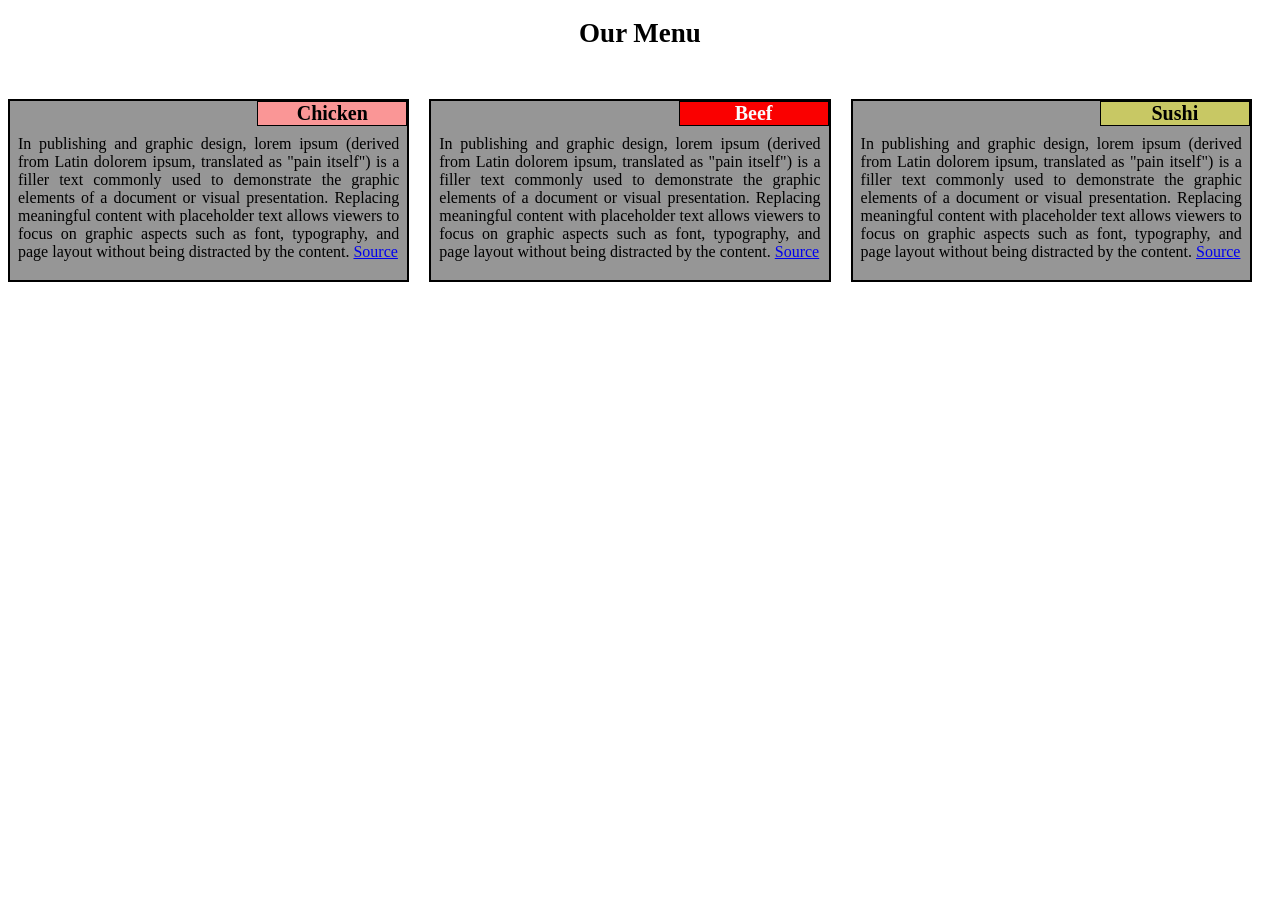
==== index.html @ bde4dccd "Rename mod2 to index.html" ====
<!doctype html>
<html>
<head>
<link rel="stylesheet" href="module2styles.css">
<meta charset="utf-8">
<meta name='viewport' content='width=device-width, initial-scale=1'>
<title>Module 2 solution</title>
</head>
<body>
<h1>Our Menu</h1>
<div class='row'>
	<div class='col-lg-4 col-md-6 sx-12'>
		<div class='section'>
			<span id='nr1'>Chicken</span>
				<p>In publishing and graphic design, lorem ipsum (derived from Latin dolorem ipsum, translated as "pain itself") is a filler text commonly used to demonstrate the graphic elements of a document or visual presentation. Replacing meaningful content with placeholder text allows viewers to focus on graphic aspects such as font, typography, and page layout without being distracted by the content. <a href='https://en.wikipedia.org/wiki/Lorem_ipsum' target='blank' title='Source'>Source</a></p>
		</div>
	</div>
	<div class='col-lg-4 col-md-6 sx-12'>
		<div class='section'>
			<span id='nr2'>Beef</span>
				<p>In publishing and graphic design, lorem ipsum (derived from Latin dolorem ipsum, translated as "pain itself") is a filler text commonly used to demonstrate the graphic elements of a document or visual presentation. Replacing meaningful content with placeholder text allows viewers to focus on graphic aspects such as font, typography, and page layout without being distracted by the content. <a href='https://en.wikipedia.org/wiki/Lorem_ipsum' target='blank' title='Source'>Source</a></p>
		</div>
	</div>
	<div class='col-lg-4 col-md-12 sx-12'>
		<div class='section'>
			<span id='nr3'>Sushi</span>
				<p>In publishing and graphic design, lorem ipsum (derived from Latin dolorem ipsum, translated as "pain itself") is a filler text commonly used to demonstrate the graphic elements of a document or visual presentation. Replacing meaningful content with placeholder text allows viewers to focus on graphic aspects such as font, typography, and page layout without being distracted by the content. <a href='https://en.wikipedia.org/wiki/Lorem_ipsum' target='blank' title='Source'>Source</a></p>
		</div>
	</div>
</div>
</body>
</html>
---- module2styles.css ----
* {
  box-sizing: border-box;
}

h1 {
	font-size: 27px;
	font-family: Georgia serif;
	text-align: center;
	color: rgb(0, 0, 0);
	margin-bottom: 30px;
}

p {
	padding: 15px 5px 0px 5px;
	font-family: Georgia sans-serif;
	font-size: 16px;
	position: relative;
}

.section { 
	background-color: rgb(150, 150, 150);
   	border: 2px solid black;
   	margin-top: 20px; 
   	margin-right: 20px; 
   	padding: 3px;
   	text-align: justify;
   	position: relative;
 }

span {
	font-size: 20px;
	width: 150px;
	border: 1px solid black;
	font-weight: bold;
	text-align: center;
	float: right; top :0; right: 0; margin: 0;
	position: absolute;
}
#nr1 {
	background-color: rgb(250, 150, 150);
	color: rgb(0, 0, 0);
}
#nr2 {
	background-color: rgb(250, 0, 0);
	color: rgb(250, 250, 250);
}
#nr3 {
	background-color: rgb(200, 200, 100);
	color: rgb(0, 0, 0);
}
}

.row {
	width: 100%;
}

/* Desktop PC view */

@media (min-width: 992px) {
 
  .col-lg-4 {
    width: 33.33%;
    float: left;
	}
}

/* Tablet PC view */
@media (min-width: 768px) and (max-width: 991px) {
 
  .col-md-6 {
    width: 50%;
    float: left;
  }
  .col-md-12 {
    width: 100%;
    float: left;
  }
}
/* Cell phone view */
@media (max-width: 767px)  {
  
  .col-sx-12 {
  	float: left;
    width: 100%;
  }
}
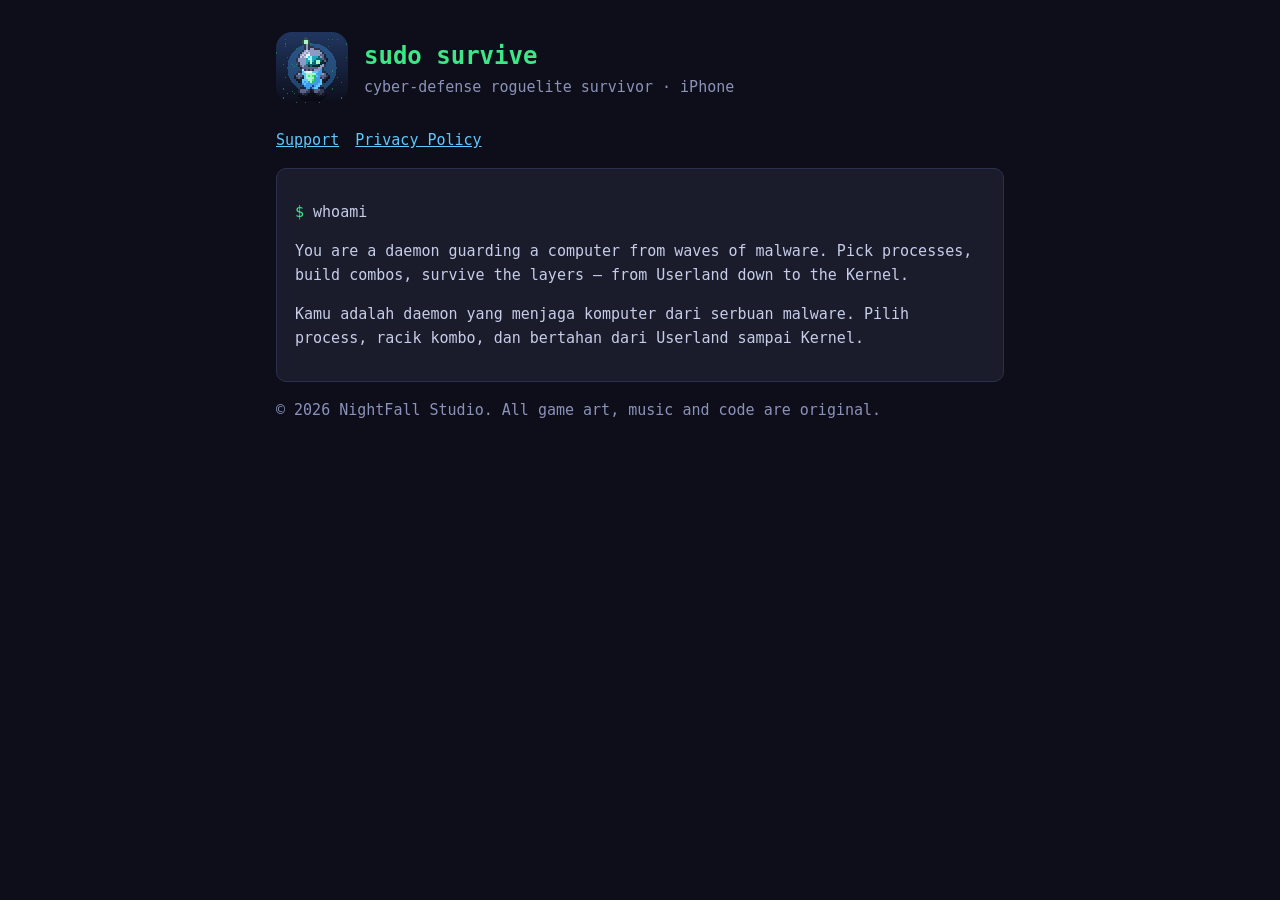
==== commit 2c7002f3: "sudo survive support site + app-ads.txt" ====
--- a/index.html
+++ b/index.html
@@ -1,32 +1,20 @@
 <!doctype html>
-<html>
+<html lang="en">
 <head>
-<link rel="stylesheet" href="module2styles.css">
 <meta charset="utf-8">
-<meta name='viewport' content='width=device-width, initial-scale=1'>
-<title>Module 2 solution</title>
+<meta name="viewport" content="width=device-width, initial-scale=1">
+<title>sudo survive</title>
+<meta name="description" content="sudo survive — a pixel-art cyber-defense roguelite survivor for iPhone.">
+<link rel="stylesheet" href="style.css">
 </head>
-<body>
-<h1>Our Menu</h1>
-<div class='row'>
-	<div class='col-lg-4 col-md-6 sx-12'>
-		<div class='section'>
-			<span id='nr1'>Chicken</span>
-				<p>In publishing and graphic design, lorem ipsum (derived from Latin dolorem ipsum, translated as "pain itself") is a filler text commonly used to demonstrate the graphic elements of a document or visual presentation. Replacing meaningful content with placeholder text allows viewers to focus on graphic aspects such as font, typography, and page layout without being distracted by the content. <a href='https://en.wikipedia.org/wiki/Lorem_ipsum' target='blank' title='Source'>Source</a></p>
-		</div>
-	</div>
-	<div class='col-lg-4 col-md-6 sx-12'>
-		<div class='section'>
-			<span id='nr2'>Beef</span>
-				<p>In publishing and graphic design, lorem ipsum (derived from Latin dolorem ipsum, translated as "pain itself") is a filler text commonly used to demonstrate the graphic elements of a document or visual presentation. Replacing meaningful content with placeholder text allows viewers to focus on graphic aspects such as font, typography, and page layout without being distracted by the content. <a href='https://en.wikipedia.org/wiki/Lorem_ipsum' target='blank' title='Source'>Source</a></p>
-		</div>
-	</div>
-	<div class='col-lg-4 col-md-12 sx-12'>
-		<div class='section'>
-			<span id='nr3'>Sushi</span>
-				<p>In publishing and graphic design, lorem ipsum (derived from Latin dolorem ipsum, translated as "pain itself") is a filler text commonly used to demonstrate the graphic elements of a document or visual presentation. Replacing meaningful content with placeholder text allows viewers to focus on graphic aspects such as font, typography, and page layout without being distracted by the content. <a href='https://en.wikipedia.org/wiki/Lorem_ipsum' target='blank' title='Source'>Source</a></p>
-		</div>
-	</div>
+<body><main>
+<header><img src="icon.png" alt="sudo survive icon"><div><h1>sudo survive</h1><div class="dim">cyber-defense roguelite survivor · iPhone</div></div></header>
+<nav><a href="support.html">Support</a><a href="privacy.html">Privacy Policy</a></nav>
+<div class="card">
+<p class="prompt">whoami</p>
+<p>You are a daemon guarding a computer from waves of malware. Pick processes, build combos, survive the layers — from Userland down to the Kernel.</p>
+<p>Kamu adalah daemon yang menjaga komputer dari serbuan malware. Pilih process, racik kombo, dan bertahan dari Userland sampai Kernel.</p>
 </div>
-</body>
+<p class="dim">&copy; 2026 NightFall Studio. All game art, music and code are original.</p>
+</main></body>
 </html>
--- a/style.css
+++ b/style.css
@@ -0,0 +1,15 @@
+/* sudo survive — situs dukungan (gaya terminal, sama dengan game) */
+:root { --bg:#0d0e1a; --panel:#1a1c2c; --text:#c7cde8; --dim:#8b92b8; --accent:#5fc8ff; --green:#3de686; --gold:#ffcb52; }
+* { box-sizing: border-box; }
+body { margin:0; background:var(--bg); color:var(--text); font:15px/1.6 "DejaVu Sans Mono", Menlo, Consolas, monospace; }
+main { max-width: 760px; margin: 0 auto; padding: 32px 16px 64px; }
+header { display:flex; gap:16px; align-items:center; margin-bottom:24px; }
+header img { width:72px; height:72px; image-rendering: pixelated; border-radius:16px; }
+h1 { font-size:24px; margin:0; color:var(--green); }
+h2 { font-size:17px; color:var(--accent); margin-top:32px; }
+.prompt::before { content:"$ "; color:var(--green); }
+.card { background:var(--panel); border:1px solid #2c3050; border-radius:10px; padding:16px 18px; margin:16px 0; }
+a { color:var(--accent); }
+nav a { margin-right:16px; }
+small, .dim { color:var(--dim); }
+li { margin:6px 0; }
